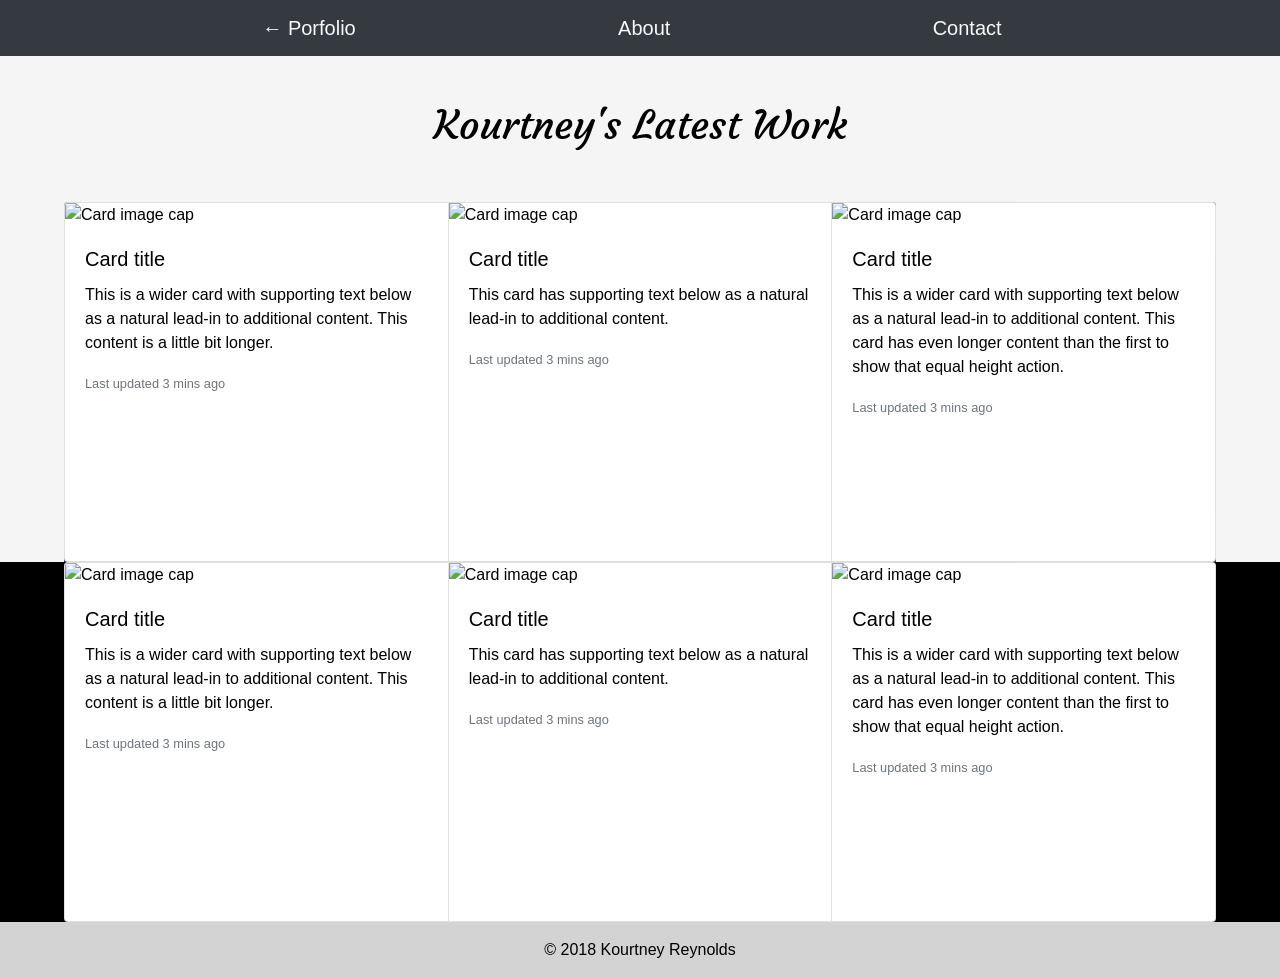
==== Newportfolio.html @ 41baf0e7 "Portfolio Redesign" ====
<!DOCTYPE html>
<html lang="en">
<head>
    <meta charset="UTF-8">
    <meta name="viewport" content="width=device-width, initial-scale=1.0">
    <meta http-equiv="X-UA-Compatible" content="ie=edge">
    <link rel="stylesheet" href="https://maxcdn.bootstrapcdn.com/bootstrap/4.0.0/css/bootstrap.min.css" integrity="sha384-Gn5384xqQ1aoWXA+058RXPxPg6fy4IWvTNh0E263XmFcJlSAwiGgFAW/dAiS6JXm" crossorigin="anonymous">
    <link rel="stylesheet" href="./assets/css/style.css"/>
    <link href="https://fonts.googleapis.com/css?family=Courgette|Molengo" rel="stylesheet">
    <title>Kourtney Reynolds</title>
</head>

<body $font-family id="background">
    <div class="row">
        <div class = "col-12">
            <nav class="navbar navbar-dark bg-dark">
                <br>
                <a href="https://nukepowermaiden2025.github.io/Bootstrap-Portfolio/portfolio.html" target="_blank" class="navbar-brand text-light text-left" > &larr; Porfolio</a>
                <!-- TODO ADD THE NEW LINKS -->
                <a href="./index.html" target="_blank" class="navbar-brand text-light text-left">About</a>
                <!-- TODO ADD THE NEW LINKS -->
                <a href="./contact.html" target="_blank" class="active navbar-brand text-light text-left" >Contact</a>
                <br>
            </nav>
        </div>
    </div>

<div class="wrapper"> 
    <div class="banner-top">
        <div class="row">
            <div class="col-lg-12">
                <div id="banner-bg">
                    <h1 class="text-center title"  id="name-bg"> Kourtney's Latest Work</h1>
                </div>
            </div>
        </div>
            
            <div class="row">
                <div class="col-12">
                    <div class="card-group deck-1 rounded-top">
                            <div class="card-group">
                                    <div class="card">
                                      <img class="card-img-top" src="..." alt="Card image cap">
                                      <div class="card-body">
                                        <h5 class="card-title">Card title</h5>
                                        <p class="card-text">This is a wider card with supporting text below as a natural lead-in to additional content. This content is a little bit longer.</p>
                                        <p class="card-text"><small class="text-muted">Last updated 3 mins ago</small></p>
                                      </div>
                                    </div>
                                    <div class="card">
                                      <img class="card-img-top" src="..." alt="Card image cap">
                                      <div class="card-body">
                                        <h5 class="card-title">Card title</h5>
                                        <p class="card-text">This card has supporting text below as a natural lead-in to additional content.</p>
                                        <p class="card-text"><small class="text-muted">Last updated 3 mins ago</small></p>
                                      </div>
                                    </div>
                                    <div class="card">
                                      <img class="card-img-top" src="..." alt="Card image cap">
                                      <div class="card-body">
                                        <h5 class="card-title">Card title</h5>
                                        <p class="card-text">This is a wider card with supporting text below as a natural lead-in to additional content. This card has even longer content than the first to show that equal height action.</p>
                                        <p class="card-text"><small class="text-muted">Last updated 3 mins ago</small></p>
                                      </div>
                                    </div>
                                  </div>
                        
                    </div>
                </div>
            </div>
        
        <div class="black">
            <div class="row">
                <div class="col-12">
                    <div class="card-group deck-2">
                            <div class="card-group">
                                    <div class="card">
                                      <img class="card-img-top" src="..." alt="Card image cap">
                                      <div class="card-body">
                                        <h5 class="card-title">Card title</h5>
                                        <p class="card-text">This is a wider card with supporting text below as a natural lead-in to additional content. This content is a little bit longer.</p>
                                        <p class="card-text"><small class="text-muted">Last updated 3 mins ago</small></p>
                                      </div>
                                    </div>
                                    <div class="card">
                                      <img class="card-img-top" src="..." alt="Card image cap">
                                      <div class="card-body">
                                        <h5 class="card-title">Card title</h5>
                                        <p class="card-text">This card has supporting text below as a natural lead-in to additional content.</p>
                                        <p class="card-text"><small class="text-muted">Last updated 3 mins ago</small></p>
                                      </div>
                                    </div>
                                    <div class="card">
                                      <img class="card-img-top" src="..." alt="Card image cap">
                                      <div class="card-body">
                                        <h5 class="card-title">Card title</h5>
                                        <p class="card-text">This is a wider card with supporting text below as a natural lead-in to additional content. This card has even longer content than the first to show that equal height action.</p>
                                        <p class="card-text"><small class="text-muted">Last updated 3 mins ago</small></p>
                                      </div>
                                    </div>
                                  </div>
                        
                    </div>
                </div>
            </div>
        </div>
    </div>
</div>



      <!-- This is the footer -->
<div class="row">
    <div class = "col-12">      
      <footer class="main-footer footer-copyright text-center py-3">
        <span>&copy; 2018 Kourtney Reynolds </span>
    </footer>
    </div>
</div> 
    


  </div>
    
</body>
</html>
---- assets/css/style.css ----
/* This makes it so that everything get a property so that all the sizing is 
     included when width and height are applied- all included in total div space, notice the "*" symbol usage*/
* {
   
    color: black;
    box-sizing: border-box;
}
html, body {
    overflow-x: hidden;
  }

  .banner-top{
    background-color: whitesmoke;
  }
 /* Set all these unless otherwise told something different */

 #background{
     background: #32383E;
 }
 .deck-1{
     border-bottom-color: seashell;
     background: #32383E;
     
 }
 .deck-1,.deck-2{
    
    max-width: 90%;
    margin: auto;
    min-height: 40vh;
    
    
}
/* Card Colors */
#card-color1{
    background: #FFC41A;

}
#card-color2{
    background: #FF7B0F;

}
#card-color3{
    background:#EA4335;

}
#card-color4{
    background:#3FE7AC;

}
#card-color5{
   background: #FFE2F6;

}
#card-color6{
    background:#F676C1;
}


.deck-2{
    
    background:cover;
  
    
   
} 

.black{
    background:black;
}
@media (min-width:369px){
    .wrapper{
        min-height:calc(90vh);
        overflow-x:hidden;
        max-width: 100%;

    }

    .shadow{
        min-height: 300px;
    }
    
}


#banner-bg{
    /* background: rgba(238, 240, 128, 0.425) */
    background: transparent;
    padding:5vh;
   
}

#name-bg{
    font-family: 'Molengo', sans-serif;
    font-family: 'Courgette', cursive;
}
#profile-pic{
    max-height: 300px;
    max-width:200px;
}
nav{
    padding: 20px;
    
}

footer {
   
    background-color: lightgrey;
    padding-top:5px;
    
}


/* portfolio */


/* Contact */

#contact-form ul {
    margin-bottom: 10px;
}

#contact-form li {
    margin-bottom: 10px;

}
 label,
 input[type=text],
 input[type=email],
 textarea {
     display: block;
     width:100%;    
 }

 input[type=text],
 input[type=email],
 textarea {
     height: 35px;
     border:1px solid #ddd;
     padding: 0 10px;
     font-size: 14px;
 }

 textarea {
     height: 200px;
 }

input[type=submit] {
     background: #4aaaa5;
     border: 0 none;
     color: #fff;
     font-size: 18px;
     padding:10px 30px;
     cursor: pointer; 
}

.small-icon{
    max-width: 20%;
    max-height:20%;
}
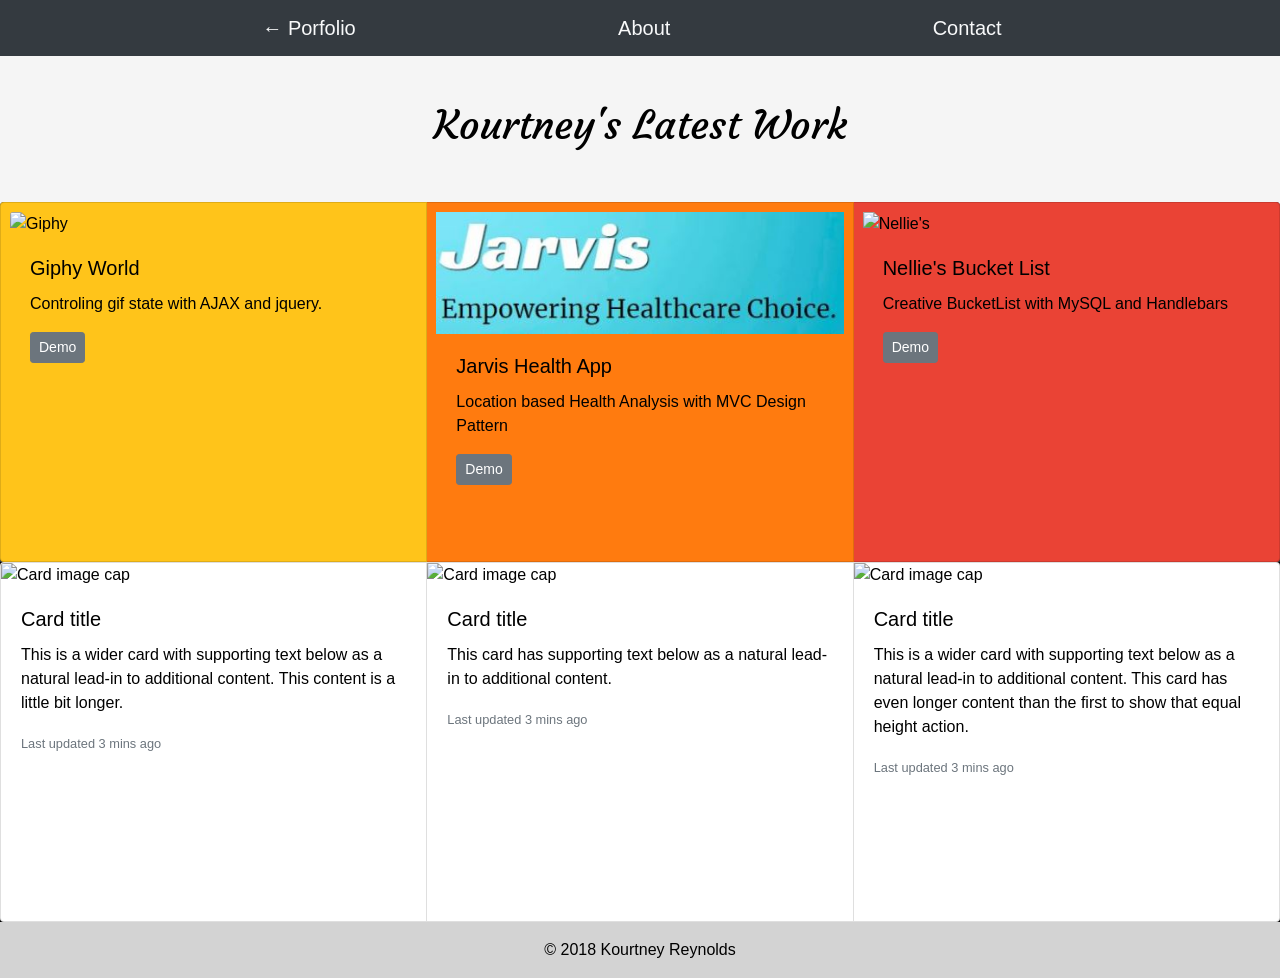
==== commit b6f9a8d9: "Cards rendering to page as expected. TODO hone card layouts" ====
--- a/Newportfolio.html
+++ b/Newportfolio.html
@@ -25,45 +25,19 @@
         </div>
     </div>
 
-<div class="wrapper"> 
-    <div class="banner-top">
-        <div class="row">
-            <div class="col-lg-12">
-                <div id="banner-bg">
-                    <h1 class="text-center title"  id="name-bg"> Kourtney's Latest Work</h1>
+    <div class="wrapper"> 
+        <div class="banner-top">
+            <div class="row">
+                <div class="col-lg-12">
+                    <div id="banner-bg">
+                        <h1 class="text-center title"  id="name-bg"> Kourtney's Latest Work</h1>
+                    </div>
                 </div>
             </div>
-        </div>
             
             <div class="row">
                 <div class="col-12">
-                    <div class="card-group deck-1 rounded-top">
-                            <div class="card-group">
-                                    <div class="card">
-                                      <img class="card-img-top" src="..." alt="Card image cap">
-                                      <div class="card-body">
-                                        <h5 class="card-title">Card title</h5>
-                                        <p class="card-text">This is a wider card with supporting text below as a natural lead-in to additional content. This content is a little bit longer.</p>
-                                        <p class="card-text"><small class="text-muted">Last updated 3 mins ago</small></p>
-                                      </div>
-                                    </div>
-                                    <div class="card">
-                                      <img class="card-img-top" src="..." alt="Card image cap">
-                                      <div class="card-body">
-                                        <h5 class="card-title">Card title</h5>
-                                        <p class="card-text">This card has supporting text below as a natural lead-in to additional content.</p>
-                                        <p class="card-text"><small class="text-muted">Last updated 3 mins ago</small></p>
-                                      </div>
-                                    </div>
-                                    <div class="card">
-                                      <img class="card-img-top" src="..." alt="Card image cap">
-                                      <div class="card-body">
-                                        <h5 class="card-title">Card title</h5>
-                                        <p class="card-text">This is a wider card with supporting text below as a natural lead-in to additional content. This card has even longer content than the first to show that equal height action.</p>
-                                        <p class="card-text"><small class="text-muted">Last updated 3 mins ago</small></p>
-                                      </div>
-                                    </div>
-                                  </div>
+                    <div class="card-group deck-1 rounded-top render-cards">
                         
                     </div>
                 </div>
@@ -120,7 +94,11 @@
     
 
 
-  </div>
+</div>
+<script src="https://code.jquery.com/jquery-3.3.1.slim.min.js" integrity="sha384-q8i/X+965DzO0rT7abK41JStQIAqVgRVzpbzo5smXKp4YfRvH+8abtTE1Pi6jizo" crossorigin="anonymous"></script>
+<script src="https://cdnjs.cloudflare.com/ajax/libs/popper.js/1.14.0/umd/popper.min.js" integrity="sha384-cs/chFZiN24E4KMATLdqdvsezGxaGsi4hLGOzlXwp5UZB1LY//20VyM2taTB4QvJ" crossorigin="anonymous"></script>
+<script src="https://stackpath.bootstrapcdn.com/bootstrap/4.1.0/js/bootstrap.min.js" integrity="sha384-uefMccjFJAIv6A+rW+L4AHf99KvxDjWSu1z9VI8SKNVmz4sk7buKt/6v9KI65qnm" crossorigin="anonymous"></script>
+<script src="./assets/js/portfolio.js"></script>
     
 </body>
 </html>
--- a/assets/css/style.css
+++ b/assets/css/style.css
@@ -24,7 +24,7 @@
  }
  .deck-1,.deck-2{
     
-    max-width: 90%;
+    max-width: 100%;
     margin: auto;
     min-height: 40vh;
     
@@ -55,6 +55,9 @@
     background:#F676C1;
 }
 
+div[id^="card"] {
+    padding:1vmin;
+}
 
 .deck-2{
     
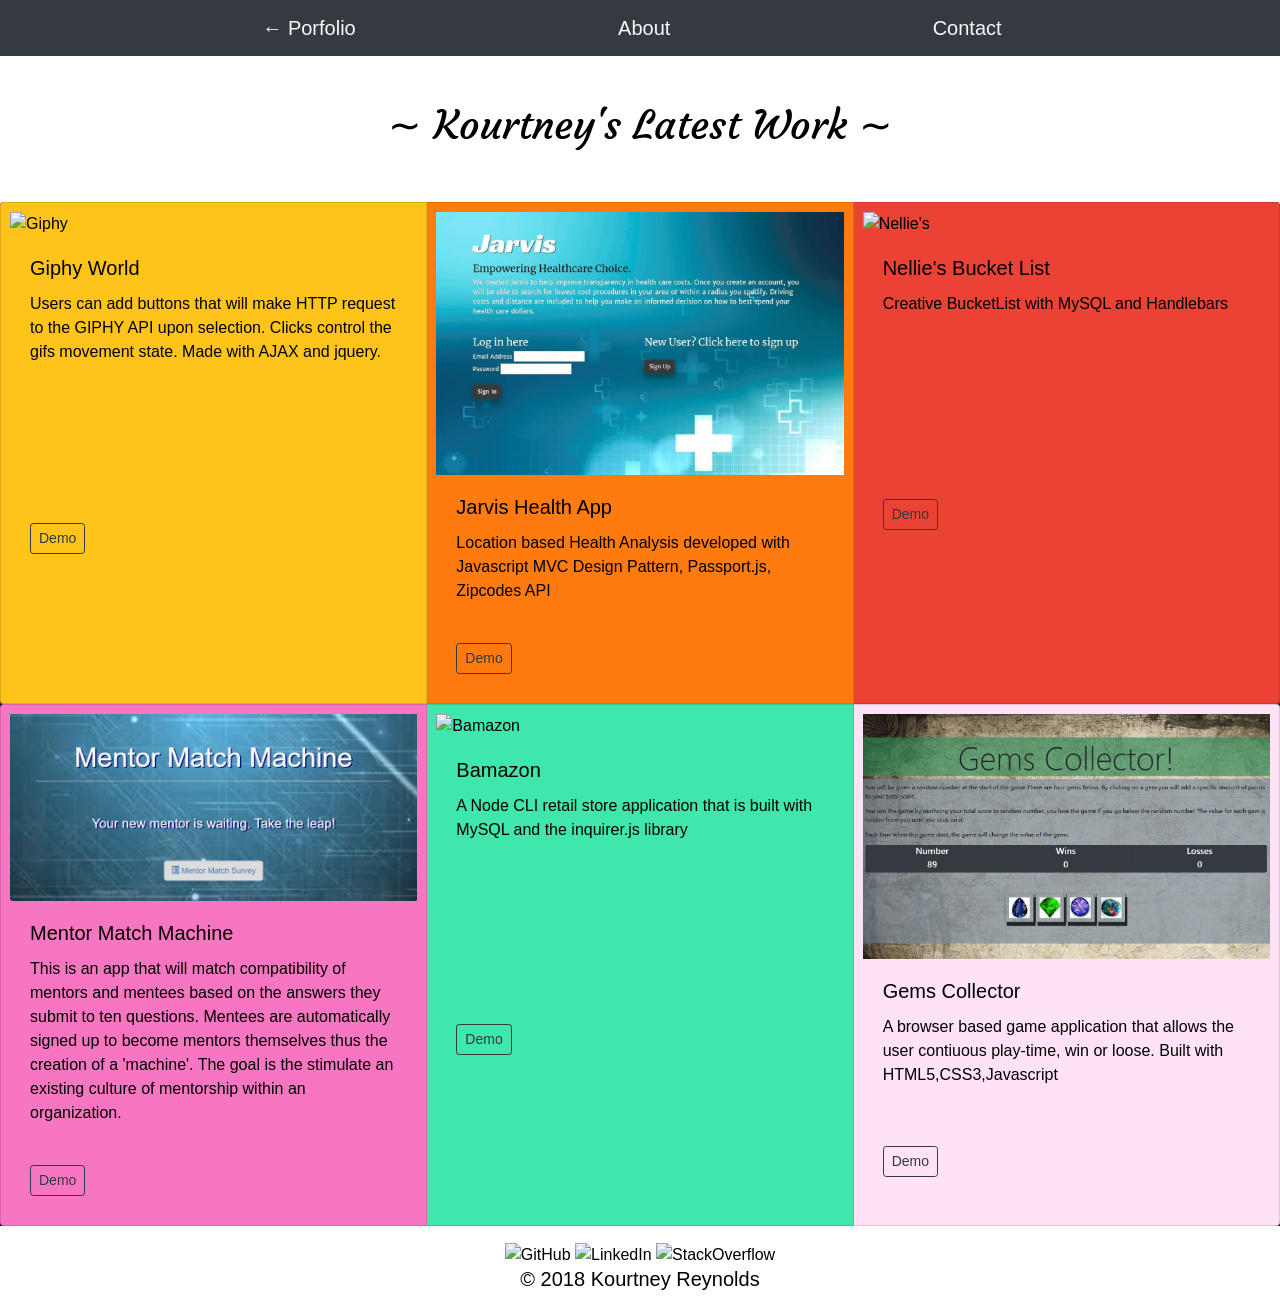
==== commit 5d82cb7a: "Adding new object card to portfolio, cleaning up code,adding pictures" ====
--- a/Newportfolio.html
+++ b/Newportfolio.html
@@ -17,9 +17,9 @@
                 <br>
                 <a href="https://nukepowermaiden2025.github.io/Bootstrap-Portfolio/portfolio.html" target="_blank" class="navbar-brand text-light text-left" > &larr; Porfolio</a>
                 <!-- TODO ADD THE NEW LINKS -->
-                <a href="./index.html" target="_blank" class="navbar-brand text-light text-left">About</a>
+                <a href="https://www.linkedin.com/in/kourtney-reynolds-97152a57/" target="_blank" class="navbar-brand text-light text-left">About</a>
                 <!-- TODO ADD THE NEW LINKS -->
-                <a href="./contact.html" target="_blank" class="active navbar-brand text-light text-left" >Contact</a>
+                <a href="https://www.linkedin.com/in/kourtney-reynolds-97152a57/" target="_blank" class="active navbar-brand text-light text-left" >Contact</a>
                 <br>
             </nav>
         </div>
@@ -30,11 +30,10 @@
             <div class="row">
                 <div class="col-lg-12">
                     <div id="banner-bg">
-                        <h1 class="text-center title"  id="name-bg"> Kourtney's Latest Work</h1>
+                        <h1 class="text-center title"  id="name-bg">&#8764; Kourtney's Latest Work &#8764;</h1>
                     </div>
                 </div>
             </div>
-            
             <div class="row">
                 <div class="col-12">
                     <div class="card-group deck-1 rounded-top render-cards">
@@ -42,44 +41,16 @@
                     </div>
                 </div>
             </div>
-        
-        <div class="black">
-            <div class="row">
-                <div class="col-12">
-                    <div class="card-group deck-2">
-                            <div class="card-group">
-                                    <div class="card">
-                                      <img class="card-img-top" src="..." alt="Card image cap">
-                                      <div class="card-body">
-                                        <h5 class="card-title">Card title</h5>
-                                        <p class="card-text">This is a wider card with supporting text below as a natural lead-in to additional content. This content is a little bit longer.</p>
-                                        <p class="card-text"><small class="text-muted">Last updated 3 mins ago</small></p>
-                                      </div>
-                                    </div>
-                                    <div class="card">
-                                      <img class="card-img-top" src="..." alt="Card image cap">
-                                      <div class="card-body">
-                                        <h5 class="card-title">Card title</h5>
-                                        <p class="card-text">This card has supporting text below as a natural lead-in to additional content.</p>
-                                        <p class="card-text"><small class="text-muted">Last updated 3 mins ago</small></p>
-                                      </div>
-                                    </div>
-                                    <div class="card">
-                                      <img class="card-img-top" src="..." alt="Card image cap">
-                                      <div class="card-body">
-                                        <h5 class="card-title">Card title</h5>
-                                        <p class="card-text">This is a wider card with supporting text below as a natural lead-in to additional content. This card has even longer content than the first to show that equal height action.</p>
-                                        <p class="card-text"><small class="text-muted">Last updated 3 mins ago</small></p>
-                                      </div>
-                                    </div>
-                                  </div>
-                        
+            <div class="black">
+                <div class="row">
+                    <div class="col-12">
+                        <div class="card-group deck-2 render-cards2">
+                        </div>
                     </div>
                 </div>
             </div>
         </div>
     </div>
-</div>
 
 
 
@@ -87,7 +58,15 @@
 <div class="row">
     <div class = "col-12">      
       <footer class="main-footer footer-copyright text-center py-3">
-        <span>&copy; 2018 Kourtney Reynolds </span>
+                <a href="https://github.com/nukepowermaiden2025" target="_blank" >
+                    <img class="social" src="./assets/images/github.jpg" alt="GitHub"></a>
+                <a href="https://www.linkedin.com/in/kourtney-reynolds-97152a57/" target="_blank" >
+                    <img class="social" src="./assets/images/linkedin.jpg" alt="LinkedIn"></a>
+                <a href="https://stackoverflow.com/users/9202048/kourtney-a-reynolds" target="_blank" >
+                    <img class="social" src="./assets/images/stackoverflow.jpg" alt="StackOverflow"></a>     
+       
+            
+        <h5>&copy; 2018 Kourtney Reynolds </h5>
     </footer>
     </div>
 </div> 
--- a/assets/css/style.css
+++ b/assets/css/style.css
@@ -10,7 +10,7 @@
   }
 
   .banner-top{
-    background-color: whitesmoke;
+    background-color: white;
   }
  /* Set all these unless otherwise told something different */
 
@@ -22,6 +22,9 @@
      background: #32383E;
      
  }
+ .deck-2{
+    background:cover;  
+} 
  .deck-1,.deck-2{
     
     max-width: 100%;
@@ -59,13 +62,7 @@
     padding:1vmin;
 }
 
-.deck-2{
-    
-    background:cover;
-  
-    
-   
-} 
+
 
 .black{
     background:black;
@@ -92,7 +89,7 @@
    
 }
 
-#name-bg{
+#name-bg, #connect{
     font-family: 'Molengo', sans-serif;
     font-family: 'Courgette', cursive;
 }
@@ -101,62 +98,18 @@
     max-width:200px;
 }
 nav{
-    padding: 20px;
-    
+    padding: 20px;   
 }
 
 footer {
    
-    background-color: lightgrey;
+    background-color:white;
     padding-top:5px;
     
 }
 
-
-/* portfolio */
+.social{
+    max-height: 5vh;
+}
 
 
-/* Contact */
-
-#contact-form ul {
-    margin-bottom: 10px;
-}
-
-#contact-form li {
-    margin-bottom: 10px;
-
-}
- label,
- input[type=text],
- input[type=email],
- textarea {
-     display: block;
-     width:100%;    
- }
-
- input[type=text],
- input[type=email],
- textarea {
-     height: 35px;
-     border:1px solid #ddd;
-     padding: 0 10px;
-     font-size: 14px;
- }
-
- textarea {
-     height: 200px;
- }
-
-input[type=submit] {
-     background: #4aaaa5;
-     border: 0 none;
-     color: #fff;
-     font-size: 18px;
-     padding:10px 30px;
-     cursor: pointer; 
-}
-
-.small-icon{
-    max-width: 20%;
-    max-height:20%;
-}
